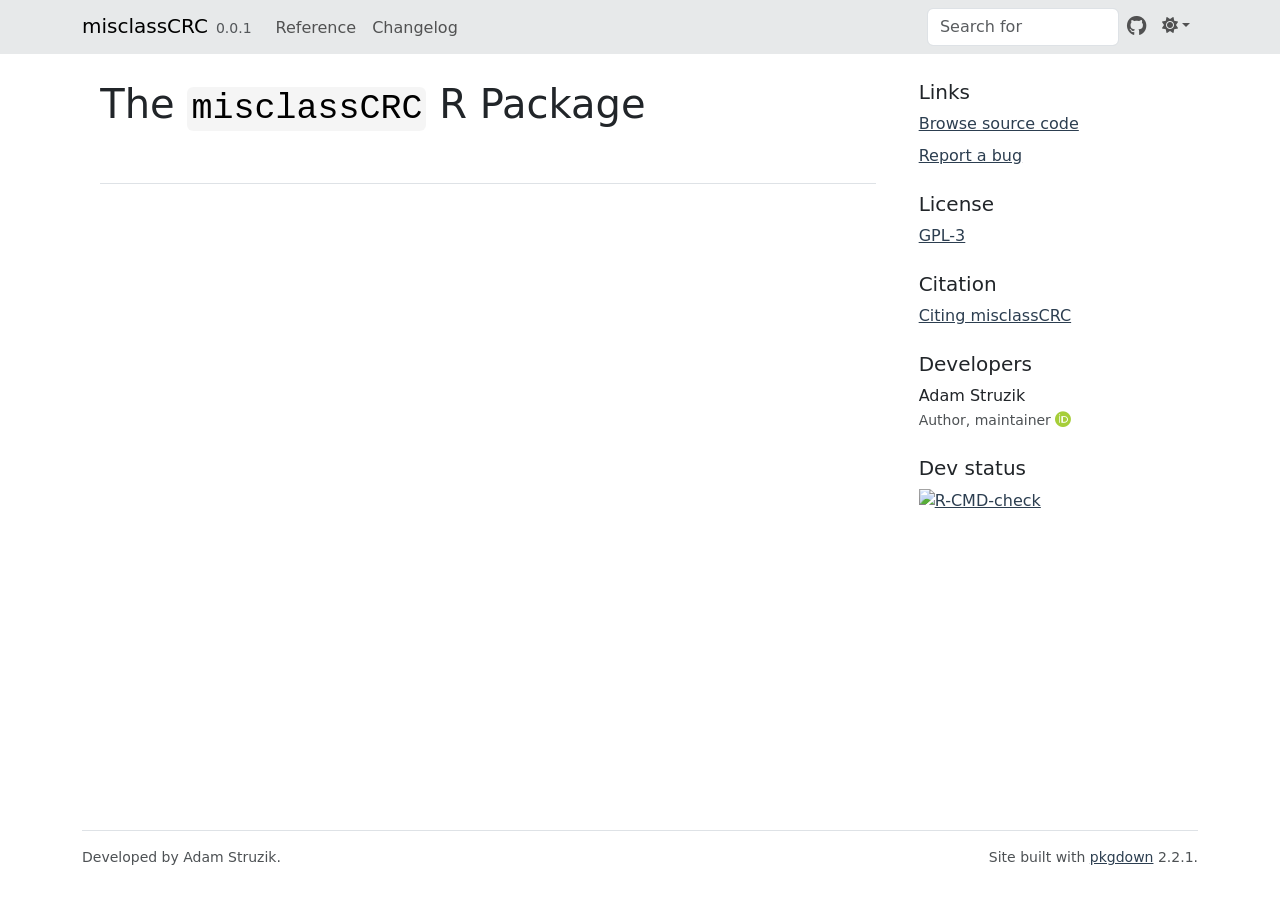
==== index.html @ 1b5b72a5 "Deploying to gh-pages from @ OJALAB/misclassCRC@23396c3eeffad8eb84b8a3909a2fab930eef0479 🚀" ====
<!DOCTYPE html>
<!-- Generated by pkgdown: do not edit by hand --><html lang="en">
<head>
<meta http-equiv="Content-Type" content="text/html; charset=UTF-8">
<meta charset="utf-8">
<meta http-equiv="X-UA-Compatible" content="IE=edge">
<meta name="viewport" content="width=device-width, initial-scale=1, shrink-to-fit=no">
<title>Capture-Recapture Models with Latent Classes and Error Correction • misclassCRC</title>
<!-- katex math --><link rel="stylesheet" href="https://cdn.jsdelivr.net/npm/katex@0.16.11/dist/katex.min.css" integrity="sha384-nB0miv6/jRmo5UMMR1wu3Gz6NLsoTkbqJghGIsx//Rlm+ZU03BU6SQNC66uf4l5+" crossorigin="anonymous">
<script defer src="https://cdn.jsdelivr.net/npm/katex@0.16.11/dist/katex.min.js" integrity="sha384-7zkQWkzuo3B5mTepMUcHkMB5jZaolc2xDwL6VFqjFALcbeS9Ggm/Yr2r3Dy4lfFg" crossorigin="anonymous"></script><script defer src="https://cdn.jsdelivr.net/npm/katex@0.16.11/dist/contrib/auto-render.min.js" integrity="sha384-43gviWU0YVjaDtb/GhzOouOXtZMP/7XUzwPTstBeZFe/+rCMvRwr4yROQP43s0Xk" crossorigin="anonymous" onload="renderMathInElement(document.body);"></script><script src="katex-auto.js"></script><script src="lightswitch.js"></script><script src="deps/jquery-3.6.0/jquery-3.6.0.min.js"></script><meta name="viewport" content="width=device-width, initial-scale=1, shrink-to-fit=no">
<link href="deps/bootstrap-5.3.8/bootstrap.min.css" rel="stylesheet">
<script src="deps/bootstrap-5.3.8/bootstrap.bundle.min.js"></script><link href="deps/font-awesome-6.5.2/css/all.min.css" rel="stylesheet">
<link href="deps/font-awesome-6.5.2/css/v4-shims.min.css" rel="stylesheet">
<script src="deps/headroom-0.11.0/headroom.min.js"></script><script src="deps/headroom-0.11.0/jQuery.headroom.min.js"></script><script src="deps/bootstrap-toc-1.0.1/bootstrap-toc.min.js"></script><script src="deps/clipboard.js-2.0.11/clipboard.min.js"></script><script src="deps/search-1.0.0/autocomplete.jquery.min.js"></script><script src="deps/search-1.0.0/fuse.min.js"></script><script src="deps/search-1.0.0/mark.min.js"></script><!-- pkgdown --><script src="pkgdown.js"></script><meta property="og:title" content="Capture-Recapture Models with Latent Classes and Error Correction">
<meta name="description" content="An R package for capture-recapture models with latent classes and error correction.">
<meta property="og:description" content="An R package for capture-recapture models with latent classes and error correction.">
</head>
<body>
    <a href="#main" class="visually-hidden-focusable">Skip to contents</a>


    <nav class="navbar navbar-expand-lg fixed-top " aria-label="Site navigation"><div class="container">

    <a class="navbar-brand me-2" href="index.html">misclassCRC</a>

    <small class="nav-text text-muted me-auto" data-bs-toggle="tooltip" data-bs-placement="bottom" title="">0.0.1</small>


    <button class="navbar-toggler" type="button" data-bs-toggle="collapse" data-bs-target="#navbar" aria-controls="navbar" aria-expanded="false" aria-label="Toggle navigation">
      <span class="navbar-toggler-icon"></span>
    </button>

    <div id="navbar" class="collapse navbar-collapse ms-3">
      <ul class="navbar-nav me-auto">
<li class="nav-item"><a class="nav-link" href="reference/index.html">Reference</a></li>
<li class="nav-item"><a class="nav-link" href="news/index.html">Changelog</a></li>
      </ul>
<ul class="navbar-nav">
<li class="nav-item"><form class="form-inline" role="search">
 <input class="form-control" type="search" name="search-input" id="search-input" autocomplete="off" aria-label="Search site" placeholder="Search for" data-search-index="search.json">
</form></li>
<li class="nav-item"><a class="external-link nav-link" href="https://github.com/OJALAB/misclassCRC/" aria-label="GitHub"><span class="fa fab fa-github fa-lg"></span></a></li>
<li class="nav-item dropdown">
  <button class="nav-link dropdown-toggle" type="button" id="dropdown-lightswitch" data-bs-toggle="dropdown" aria-expanded="false" aria-haspopup="true" aria-label="Light switch"><span class="fa fa-sun"></span></button>
  <ul class="dropdown-menu dropdown-menu-end" aria-labelledby="dropdown-lightswitch">
<li><button class="dropdown-item" data-bs-theme-value="light"><span class="fa fa-sun"></span> Light</button></li>
    <li><button class="dropdown-item" data-bs-theme-value="dark"><span class="fa fa-moon"></span> Dark</button></li>
    <li><button class="dropdown-item" data-bs-theme-value="auto"><span class="fa fa-adjust"></span> Auto</button></li>
  </ul>
</li>
      </ul>
</div>


  </div>
</nav><div class="container template-home">
<div class="row">
  <main id="main" class="col-md-9"><div class="section level1">
<div class="page-header"><h1 id="the-misclasscrc-r-package">The <code>misclassCRC</code> R Package<a class="anchor" aria-label="anchor" href="#the-misclasscrc-r-package"></a>
</h1></div>
<!-- badges: start -->

</div>
  </main><aside class="col-md-3"><div class="links">
<h2 data-toc-skip>Links</h2>
<ul class="list-unstyled">
<li><a href="https://github.com/OJALAB/misclassCRC/" class="external-link">Browse source code</a></li>
<li><a href="https://github.com/OJALAB/misclassCRC/issues" class="external-link">Report a bug</a></li>
</ul>
</div>

<div class="license">
<h2 data-toc-skip>License</h2>
<ul class="list-unstyled">
<li><a href="https://www.r-project.org/Licenses/GPL-3" class="external-link">GPL-3</a></li>
</ul>
</div>


<div class="citation">
<h2 data-toc-skip>Citation</h2>
<ul class="list-unstyled">
<li><a href="authors.html#citation">Citing misclassCRC</a></li>
</ul>
</div>

<div class="developers">
<h2 data-toc-skip>Developers</h2>
<ul class="list-unstyled">
<li>Adam Struzik <br><small class="roles"> Author, maintainer </small> <a href="https://orcid.org/0009-0002-2547-482X" target="orcid.widget" aria-label="ORCID" class="external-link"><span class="fab fa-orcid orcid" aria-hidden="true"></span></a>  </li>
</ul>
</div>

<div class="dev-status">
<h2 data-toc-skip>Dev status</h2>
<ul class="list-unstyled">
<li><a href="https://github.com/OJALAB/misclassCRC/actions/workflows/R-CMD-check.yaml" class="external-link"><img src="https://github.com/OJALAB/misclassCRC/actions/workflows/R-CMD-check.yaml/badge.svg" alt="R-CMD-check"></a></li>
</ul>
</div>

  </aside>
</div>


    <footer><div class="pkgdown-footer-left">
  <p>Developed by Adam Struzik.</p>
</div>

<div class="pkgdown-footer-right">
  <p>Site built with <a href="https://pkgdown.r-lib.org/" class="external-link">pkgdown</a> 2.2.1.</p>
</div>

    </footer>
</div>





  </body>
</html>
---- deps/font-awesome-6.5.2/css/v4-shims.min.css ----
/*!
 * Font Awesome Free 6.5.2 by @fontawesome - https://fontawesome.com
 * License - https://fontawesome.com/license/free (Icons: CC BY 4.0, Fonts: SIL OFL 1.1, Code: MIT License)
 * Copyright 2024 Fonticons, Inc.
 */
.fa.fa-glass:before{content:"\f000"}.fa.fa-envelope-o{font-family:"Font Awesome 6 Free";font-weight:400}.fa.fa-envelope-o:before{content:"\f0e0"}.fa.fa-star-o{font-family:"Font Awesome 6 Free";font-weight:400}.fa.fa-star-o:before{content:"\f005"}.fa.fa-close:before,.fa.fa-remove:before{content:"\f00d"}.fa.fa-gear:before{content:"\f013"}.fa.fa-trash-o{font-family:"Font Awesome 6 Free";font-weight:400}.fa.fa-trash-o:before{content:"\f2ed"}.fa.fa-home:before{content:"\f015"}.fa.fa-file-o{font-family:"Font Awesome 6 Free";font-weight:400}.fa.fa-file-o:before{content:"\f15b"}.fa.fa-clock-o{font-family:"Font Awesome 6 Free";font-weight:400}.fa.fa-clock-o:before{content:"\f017"}.fa.fa-arrow-circle-o-down{font-family:"Font Awesome 6 Free";font-weight:400}.fa.fa-arrow-circle-o-down:before{content:"\f358"}.fa.fa-arrow-circle-o-up{font-family:"Font Awesome 6 Free";font-weight:400}.fa.fa-arrow-circle-o-up:before{content:"\f35b"}.fa.fa-play-circle-o{font-family:"Font Awesome 6 Free";font-weight:400}.fa.fa-play-circle-o:before{content:"\f144"}.fa.fa-repeat:before,.fa.fa-rotate-right:before{content:"\f01e"}.fa.fa-refresh:before{content:"\f021"}.fa.fa-list-alt{font-family:"Font Awesome 6 Free";font-weight:400}.fa.fa-list-alt:before{content:"\f022"}.fa.fa-dedent:before{content:"\f03b"}.fa.fa-video-camera:before{content:"\f03d"}.fa.fa-picture-o{font-family:"Font Awesome 6 Free";font-weight:400}.fa.fa-picture-o:before{content:"\f03e"}.fa.fa-photo{font-family:"Font Awesome 6 Free";font-weight:400}.fa.fa-photo:before{content:"\f03e"}.fa.fa-image{font-family:"Font Awesome 6 Free";font-weight:400}.fa.fa-image:before{content:"\f03e"}.fa.fa-map-marker:before{content:"\f3c5"}.fa.fa-pencil-square-o{font-family:"Font Awesome 6 Free";font-weight:400}.fa.fa-pencil-square-o:before{content:"\f044"}.fa.fa-edit{font-family:"Font Awesome 6 Free";font-weight:400}.fa.fa-edit:before{content:"\f044"}.fa.fa-share-square-o:before{content:"\f14d"}.fa.fa-check-square-o{font-family:"Font Awesome 6 Free";font-weight:400}.fa.fa-check-square-o:before{content:"\f14a"}.fa.fa-arrows:before{content:"\f0b2"}.fa.fa-times-circle-o{font-family:"Font Awesome 6 Free";font-weight:400}.fa.fa-times-circle-o:before{content:"\f057"}.fa.fa-check-circle-o{font-family:"Font Awesome 6 Free";font-weight:400}.fa.fa-check-circle-o:before{content:"\f058"}.fa.fa-mail-forward:before{content:"\f064"}.fa.fa-expand:before{content:"\f424"}.fa.fa-compress:before{content:"\f422"}.fa.fa-eye,.fa.fa-eye-slash{font-family:"Font Awesome 6 Free";font-weight:400}.fa.fa-warning:before{content:"\f071"}.fa.fa-calendar:before{content:"\f073"}.fa.fa-arrows-v:before{content:"\f338"}.fa.fa-arrows-h:before{content:"\f337"}.fa.fa-bar-chart-o:before,.fa.fa-bar-chart:before{content:"\e0e3"}.fa.fa-twitter-square{font-family:"Font Awesome 6 Brands";font-weight:400}.fa.fa-twitter-square:before{content:"\f081"}.fa.fa-facebook-square{font-family:"Font Awesome 6 Brands";font-weight:400}.fa.fa-facebook-square:before{content:"\f082"}.fa.fa-gears:before{content:"\f085"}.fa.fa-thumbs-o-up{font-family:"Font Awesome 6 Free";font-weight:400}.fa.fa-thumbs-o-up:before{content:"\f164"}.fa.fa-thumbs-o-down{font-family:"Font Awesome 6 Free";font-weight:400}.fa.fa-thumbs-o-down:before{content:"\f165"}.fa.fa-heart-o{font-family:"Font Awesome 6 Free";font-weight:400}.fa.fa-heart-o:before{content:"\f004"}.fa.fa-sign-out:before{content:"\f2f5"}.fa.fa-linkedin-square{font-family:"Font Awesome 6 Brands";font-weight:400}.fa.fa-linkedin-square:before{content:"\f08c"}.fa.fa-thumb-tack:before{content:"\f08d"}.fa.fa-external-link:before{content:"\f35d"}.fa.fa-sign-in:before{content:"\f2f6"}.fa.fa-github-square{font-family:"Font Awesome 6 Brands";font-weight:400}.fa.fa-github-square:before{content:"\f092"}.fa.fa-lemon-o{font-family:"Font Awesome 6 Free";font-weight:400}.fa.fa-lemon-o:before{content:"\f094"}.fa.fa-square-o{font-family:"Font Awesome 6 Free";font-weight:400}.fa.fa-square-o:before{content:"\f0c8"}.fa.fa-bookmark-o{font-family:"Font Awesome 6 Free";font-weight:400}.fa.fa-bookmark-o:before{content:"\f02e"}.fa.fa-facebook,.fa.fa-twitter{font-family:"Font Awesome 6 Brands";font-weight:400}.fa.fa-facebook:before{content:"\f39e"}.fa.fa-facebook-f{font-family:"Font Awesome 6 Brands";font-weight:400}.fa.fa-facebook-f:before{content:"\f39e"}.fa.fa-github{font-family:"Font Awesome 6 Brands";font-weight:400}.fa.fa-credit-card{font-family:"Font Awesome 6 Free";font-weight:400}.fa.fa-feed:before{content:"\f09e"}.fa.fa-hdd-o{font-family:"Font Awesome 6 Free";font-weight:400}.fa.fa-hdd-o:before{content:"\f0a0"}.fa.fa-hand-o-right{font-family:"Font Awesome 6 Free";font-weight:400}.fa.fa-hand-o-right:before{content:"\f0a4"}.fa.fa-hand-o-left{font-family:"Font Awesome 6 Free";font-weight:400}.fa.fa-hand-o-left:before{content:"\f0a5"}.fa.fa-hand-o-up{font-family:"Font Awesome 6 Free";font-weight:400}.fa.fa-hand-o-up:before{content:"\f0a6"}.fa.fa-hand-o-down{font-family:"Font Awesome 6 Free";font-weight:400}.fa.fa-hand-o-down:before{content:"\f0a7"}.fa.fa-globe:before{content:"\f57d"}.fa.fa-tasks:before{content:"\f828"}.fa.fa-arrows-alt:before{content:"\f31e"}.fa.fa-group:before{content:"\f0c0"}.fa.fa-chain:before{content:"\f0c1"}.fa.fa-cut:before{content:"\f0c4"}.fa.fa-files-o{font-family:"Font Awesome 6 Free";font-weight:400}.fa.fa-files-o:before{content:"\f0c5"}.fa.fa-floppy-o{font-family:"Font Awesome 6 Free";font-weight:400}.fa.fa-floppy-o:before{content:"\f0c7"}.fa.fa-save{font-family:"Font Awesome 6 Free";font-weight:400}.fa.fa-save:before{content:"\f0c7"}.fa.fa-navicon:before,.fa.fa-reorder:before{content:"\f0c9"}.fa.fa-magic:before{content:"\e2ca"}.fa.fa-pinterest,.fa.fa-pinterest-square{font-family:"Font Awesome 6 Brands";font-weight:400}.fa.fa-pinterest-square:before{content:"\f0d3"}.fa.fa-google-plus-square{font-family:"Font Awesome 6 Brands";font-weight:400}.fa.fa-google-plus-square:before{content:"\f0d4"}.fa.fa-google-plus{font-family:"Font Awesome 6 Brands";font-weight:400}.fa.fa-google-plus:before{content:"\f0d5"}.fa.fa-money:before{content:"\f3d1"}.fa.fa-unsorted:before{content:"\f0dc"}.fa.fa-sort-desc:before{content:"\f0dd"}.fa.fa-sort-asc:before{content:"\f0de"}.fa.fa-linkedin{font-family:"Font Awesome 6 Brands";font-weight:400}.fa.fa-linkedin:before{content:"\f0e1"}.fa.fa-rotate-left:before{content:"\f0e2"}.fa.fa-legal:before{content:"\f0e3"}.fa.fa-dashboard:before,.fa.fa-tachometer:before{content:"\f625"}.fa.fa-comment-o{font-family:"Font Awesome 6 Free";font-weight:400}.fa.fa-comment-o:before{content:"\f075"}.fa.fa-comments-o{font-family:"Font Awesome 6 Free";font-weight:400}.fa.fa-comments-o:before{content:"\f086"}.fa.fa-flash:before{content:"\f0e7"}.fa.fa-clipboard:before{content:"\f0ea"}.fa.fa-lightbulb-o{font-family:"Font Awesome 6 Free";font-weight:400}.fa.fa-lightbulb-o:before{content:"\f0eb"}.fa.fa-exchange:before{content:"\f362"}.fa.fa-cloud-download:before{content:"\f0ed"}.fa.fa-cloud-upload:before{content:"\f0ee"}.fa.fa-bell-o{font-family:"Font Awesome 6 Free";font-weight:400}.fa.fa-bell-o:before{content:"\f0f3"}.fa.fa-cutlery:before{content:"\f2e7"}.fa.fa-file-text-o{font-family:"Font Awesome 6 Free";font-weight:400}.fa.fa-file-text-o:before{content:"\f15c"}.fa.fa-building-o{font-family:"Font Awesome 6 Free";font-weight:400}.fa.fa-building-o:before{content:"\f1ad"}.fa.fa-hospital-o{font-family:"Font Awesome 6 Free";font-weight:400}.fa.fa-hospital-o:before{content:"\f0f8"}.fa.fa-tablet:before{content:"\f3fa"}.fa.fa-mobile-phone:before,.fa.fa-mobile:before{content:"\f3cd"}.fa.fa-circle-o{font-family:"Font Awesome 6 Free";font-weight:400}.fa.fa-circle-o:before{content:"\f111"}.fa.fa-mail-reply:before{content:"\f3e5"}.fa.fa-github-alt{font-family:"Font Awesome 6 Brands";font-weight:400}.fa.fa-folder-o{font-family:"Font Awesome 6 Free";font-weight:400}.fa.fa-folder-o:before{content:"\f07b"}.fa.fa-folder-open-o{font-family:"Font Awesome 6 Free";font-weight:400}.fa.fa-folder-open-o:before{content:"\f07c"}.fa.fa-smile-o{font-family:"Font Awesome 6 Free";font-weight:400}.fa.fa-smile-o:before{content:"\f118"}.fa.fa-frown-o{font-family:"Font Awesome 6 Free";font-weight:400}.fa.fa-frown-o:before{content:"\f119"}.fa.fa-meh-o{font-family:"Font Awesome 6 Free";font-weight:400}.fa.fa-meh-o:before{content:"\f11a"}.fa.fa-keyboard-o{font-family:"Font Awesome 6 Free";font-weight:400}.fa.fa-keyboard-o:before{content:"\f11c"}.fa.fa-flag-o{font-family:"Font Awesome 6 Free";font-weight:400}.fa.fa-flag-o:before{content:"\f024"}.fa.fa-mail-reply-all:before{content:"\f122"}.fa.fa-star-half-o{font-family:"Font Awesome 6 Free";font-weight:400}.fa.fa-star-half-o:before{content:"\f5c0"}.fa.fa-star-half-empty{font-family:"Font Awesome 6 Free";font-weight:400}.fa.fa-star-half-empty:before{content:"\f5c0"}.fa.fa-star-half-full{font-family:"Font Awesome 6 Free";font-weight:400}.fa.fa-star-half-full:before{content:"\f5c0"}.fa.fa-code-fork:before{content:"\f126"}.fa.fa-chain-broken:before,.fa.fa-unlink:before{content:"\f127"}.fa.fa-calendar-o{font-family:"Font Awesome 6 Free";font-weight:400}.fa.fa-calendar-o:before{content:"\f133"}.fa.fa-css3,.fa.fa-html5,.fa.fa-maxcdn{font-family:"Font Awesome 6 Brands";font-weight:400}.fa.fa-unlock-alt:before{content:"\f09c"}.fa.fa-minus-square-o{font-family:"Font Awesome 6 Free";font-weight:400}.fa.fa-minus-square-o:before{content:"\f146"}.fa.fa-level-up:before{content:"\f3bf"}.fa.fa-level-down:before{content:"\f3be"}.fa.fa-pencil-square:before{content:"\f14b"}.fa.fa-external-link-square:before{content:"\f360"}.fa.fa-compass{font-family:"Font Awesome 6 Free";font-weight:400}.fa.fa-caret-square-o-down{font-family:"Font Awesome 6 Free";font-weight:400}.fa.fa-caret-square-o-down:before{content:"\f150"}.fa.fa-toggle-down{font-family:"Font Awesome 6 Free";font-weight:400}.fa.fa-toggle-down:before{content:"\f150"}.fa.fa-caret-square-o-up{font-family:"Font Awesome 6 Free";font-weight:400}.fa.fa-caret-square-o-up:before{content:"\f151"}.fa.fa-toggle-up{font-family:"Font Awesome 6 Free";font-weight:400}.fa.fa-toggle-up:before{content:"\f151"}.fa.fa-caret-square-o-right{font-family:"Font Awesome 6 Free";font-weight:400}.fa.fa-caret-square-o-right:before{content:"\f152"}.fa.fa-toggle-right{font-family:"Font Awesome 6 Free";font-weight:400}.fa.fa-toggle-right:before{content:"\f152"}.fa.fa-eur:before,.fa.fa-euro:before{content:"\f153"}.fa.fa-gbp:before{content:"\f154"}.fa.fa-dollar:before,.fa.fa-usd:before{content:"\24"}.fa.fa-inr:before,.fa.fa-rupee:before{content:"\e1bc"}.fa.fa-cny:before,.fa.fa-jpy:before,.fa.fa-rmb:before,.fa.fa-yen:before{content:"\f157"}.fa.fa-rouble:before,.fa.fa-rub:before,.fa.fa-ruble:before{content:"\f158"}.fa.fa-krw:before,.fa.fa-won:before{content:"\f159"}.fa.fa-bitcoin,.fa.fa-btc{font-family:"Font Awesome 6 Brands";font-weight:400}.fa.fa-bitcoin:before{content:"\f15a"}.fa.fa-file-text:before{content:"\f15c"}.fa.fa-sort-alpha-asc:before{content:"\f15d"}.fa.fa-sort-alpha-desc:before{content:"\f881"}.fa.fa-sort-amount-asc:before{content:"\f884"}.fa.fa-sort-amount-desc:before{content:"\f160"}.fa.fa-sort-numeric-asc:before{content:"\f162"}.fa.fa-sort-numeric-desc:before{content:"\f886"}.fa.fa-youtube-square{font-family:"Font Awesome 6 Brands";font-weight:400}.fa.fa-youtube-square:before{content:"\f431"}.fa.fa-xing,.fa.fa-xing-square,.fa.fa-youtube{font-family:"Font Awesome 6 Brands";font-weight:400}.fa.fa-xing-square:before{content:"\f169"}.fa.fa-youtube-play{font-family:"Font Awesome 6 Brands";font-weight:400}.fa.fa-youtube-play:before{content:"\f167"}.fa.fa-adn,.fa.fa-bitbucket,.fa.fa-bitbucket-square,.fa.fa-dropbox,.fa.fa-flickr,.fa.fa-instagram,.fa.fa-stack-overflow{font-family:"Font Awesome 6 Brands";font-weight:400}.fa.fa-bitbucket-square:before{content:"\f171"}.fa.fa-tumblr,.fa.fa-tumblr-square{font-family:"Font Awesome 6 Brands";font-weight:400}.fa.fa-tumblr-square:before{content:"\f174"}.fa.fa-long-arrow-down:before{content:"\f309"}.fa.fa-long-arrow-up:before{content:"\f30c"}.fa.fa-long-arrow-left:before{content:"\f30a"}.fa.fa-long-arrow-right:before{content:"\f30b"}.fa.fa-android,.fa.fa-apple,.fa.fa-dribbble,.fa.fa-foursquare,.fa.fa-gittip,.fa.fa-gratipay,.fa.fa-linux,.fa.fa-skype,.fa.fa-trello,.fa.fa-windows{font-family:"Font Awesome 6 Brands";font-weight:400}.fa.fa-gittip:before{content:"\f184"}.fa.fa-sun-o{font-family:"Font Awesome 6 Free";font-weight:400}.fa.fa-sun-o:before{content:"\f185"}.fa.fa-moon-o{font-family:"Font Awesome 6 Free";font-weight:400}.fa.fa-moon-o:before{content:"\f186"}.fa.fa-pagelines,.fa.fa-renren,.fa.fa-stack-exchange,.fa.fa-vk,.fa.fa-weibo{font-family:"Font Awesome 6 Brands";font-weight:400}.fa.fa-arrow-circle-o-right{font-family:"Font Awesome 6 Free";font-weight:400}.fa.fa-arrow-circle-o-right:before{content:"\f35a"}.fa.fa-arrow-circle-o-left{font-family:"Font Awesome 6 Free";font-weight:400}.fa.fa-arrow-circle-o-left:before{content:"\f359"}.fa.fa-caret-square-o-left{font-family:"Font Awesome 6 Free";font-weight:400}.fa.fa-caret-square-o-left:before{content:"\f191"}.fa.fa-toggle-left{font-family:"Font Awesome 6 Free";font-weight:400}.fa.fa-toggle-left:before{content:"\f191"}.fa.fa-dot-circle-o{font-family:"Font Awesome 6 Free";font-weight:400}.fa.fa-dot-circle-o:before{content:"\f192"}.fa.fa-vimeo-square{font-family:"Font Awesome 6 Brands";font-weight:400}.fa.fa-vimeo-square:before{content:"\f194"}.fa.fa-try:before,.fa.fa-turkish-lira:before{content:"\e2bb"}.fa.fa-plus-square-o{font-family:"Font Awesome 6 Free";font-weight:400}.fa.fa-plus-square-o:before{content:"\f0fe"}.fa.fa-openid,.fa.fa-slack,.fa.fa-wordpress{font-family:"Font Awesome 6 Brands";font-weight:400}.fa.fa-bank:before,.fa.fa-institution:before{content:"\f19c"}.fa.fa-mortar-board:before{content:"\f19d"}.fa.fa-google,.fa.fa-reddit,.fa.fa-reddit-square,.fa.fa-yahoo{font-family:"Font Awesome 6 Brands";font-weight:400}.fa.fa-reddit-square:before{content:"\f1a2"}.fa.fa-behance,.fa.fa-behance-square,.fa.fa-delicious,.fa.fa-digg,.fa.fa-drupal,.fa.fa-joomla,.fa.fa-pied-piper-alt,.fa.fa-pied-piper-pp,.fa.fa-stumbleupon,.fa.fa-stumbleupon-circle{font-family:"Font Awesome 6 Brands";font-weight:400}.fa.fa-behance-square:before{content:"\f1b5"}.fa.fa-steam,.fa.fa-steam-square{font-family:"Font Awesome 6 Brands";font-weight:400}.fa.fa-steam-square:before{content:"\f1b7"}.fa.fa-automobile:before{content:"\f1b9"}.fa.fa-cab:before{content:"\f1ba"}.fa.fa-deviantart,.fa.fa-soundcloud,.fa.fa-spotify{font-family:"Font Awesome 6 Brands";font-weight:400}.fa.fa-file-pdf-o{font-family:"Font Awesome 6 Free";font-weight:400}.fa.fa-file-pdf-o:before{content:"\f1c1"}.fa.fa-file-word-o{font-family:"Font Awesome 6 Free";font-weight:400}.fa.fa-file-word-o:before{content:"\f1c2"}.fa.fa-file-excel-o{font-family:"Font Awesome 6 Free";font-weight:400}.fa.fa-file-excel-o:before{content:"\f1c3"}.fa.fa-file-powerpoint-o{font-family:"Font Awesome 6 Free";font-weight:400}.fa.fa-file-powerpoint-o:before{content:"\f1c4"}.fa.fa-file-image-o{font-family:"Font Awesome 6 Free";font-weight:400}.fa.fa-file-image-o:before{content:"\f1c5"}.fa.fa-file-photo-o{font-family:"Font Awesome 6 Free";font-weight:400}.fa.fa-file-photo-o:before{content:"\f1c5"}.fa.fa-file-picture-o{font-family:"Font Awesome 6 Free";font-weight:400}.fa.fa-file-picture-o:before{content:"\f1c5"}.fa.fa-file-archive-o{font-family:"Font Awesome 6 Free";font-weight:400}.fa.fa-file-archive-o:before{content:"\f1c6"}.fa.fa-file-zip-o{font-family:"Font Awesome 6 Free";font-weight:400}.fa.fa-file-zip-o:before{content:"\f1c6"}.fa.fa-file-audio-o{font-family:"Font Awesome 6 Free";font-weight:400}.fa.fa-file-audio-o:before{content:"\f1c7"}.fa.fa-file-sound-o{font-family:"Font Awesome 6 Free";font-weight:400}.fa.fa-file-sound-o:before{content:"\f1c7"}.fa.fa-file-video-o{font-family:"Font Awesome 6 Free";font-weight:400}.fa.fa-file-video-o:before{content:"\f1c8"}.fa.fa-file-movie-o{font-family:"Font Awesome 6 Free";font-weight:400}.fa.fa-file-movie-o:before{content:"\f1c8"}.fa.fa-file-code-o{font-family:"Font Awesome 6 Free";font-weight:400}.fa.fa-file-code-o:before{content:"\f1c9"}.fa.fa-codepen,.fa.fa-jsfiddle,.fa.fa-vine{font-family:"Font Awesome 6 Brands";font-weight:400}.fa.fa-life-bouy:before,.fa.fa-life-buoy:before,.fa.fa-life-saver:before,.fa.fa-support:before{content:"\f1cd"}.fa.fa-circle-o-notch:before{content:"\f1ce"}.fa.fa-ra,.fa.fa-rebel{font-family:"Font Awesome 6 Brands";font-weight:400}.fa.fa-ra:before{content:"\f1d0"}.fa.fa-resistance{font-family:"Font Awesome 6 Brands";font-weight:400}.fa.fa-resistance:before{content:"\f1d0"}.fa.fa-empire,.fa.fa-ge{font-family:"Font Awesome 6 Brands";font-weight:400}.fa.fa-ge:before{content:"\f1d1"}.fa.fa-git-square{font-family:"Font Awesome 6 Brands";font-weight:400}.fa.fa-git-square:before{content:"\f1d2"}.fa.fa-git,.fa.fa-hacker-news,.fa.fa-y-combinator-square{font-family:"Font Awesome 6 Brands";font-weight:400}.fa.fa-y-combinator-square:before{content:"\f1d4"}.fa.fa-yc-square{font-family:"Font Awesome 6 Brands";font-weight:400}.fa.fa-yc-square:before{content:"\f1d4"}.fa.fa-qq,.fa.fa-tencent-weibo,.fa.fa-wechat,.fa.fa-weixin{font-family:"Font Awesome 6 Brands";font-weight:400}.fa.fa-wechat:before{content:"\f1d7"}.fa.fa-send:before{content:"\f1d8"}.fa.fa-paper-plane-o{font-family:"Font Awesome 6 Free";font-weight:400}.fa.fa-paper-plane-o:before{content:"\f1d8"}.fa.fa-send-o{font-family:"Font Awesome 6 Free";font-weight:400}.fa.fa-send-o:before{content:"\f1d8"}.fa.fa-circle-thin{font-family:"Font Awesome 6 Free";font-weight:400}.fa.fa-circle-thin:before{content:"\f111"}.fa.fa-header:before{content:"\f1dc"}.fa.fa-futbol-o{font-family:"Font Awesome 6 Free";font-weight:400}.fa.fa-futbol-o:before{content:"\f1e3"}.fa.fa-soccer-ball-o{font-family:"Font Awesome 6 Free";font-weight:400}.fa.fa-soccer-ball-o:before{content:"\f1e3"}.fa.fa-slideshare,.fa.fa-twitch,.fa.fa-yelp{font-family:"Font Awesome 6 Brands";font-weight:400}.fa.fa-newspaper-o{font-family:"Font Awesome 6 Free";font-weight:400}.fa.fa-newspaper-o:before{content:"\f1ea"}.fa.fa-cc-amex,.fa.fa-cc-discover,.fa.fa-cc-mastercard,.fa.fa-cc-paypal,.fa.fa-cc-stripe,.fa.fa-cc-visa,.fa.fa-google-wallet,.fa.fa-paypal{font-family:"Font Awesome 6 Brands";font-weight:400}.fa.fa-bell-slash-o{font-family:"Font Awesome 6 Free";font-weight:400}.fa.fa-bell-slash-o:before{content:"\f1f6"}.fa.fa-trash:before{content:"\f2ed"}.fa.fa-copyright{font-family:"Font Awesome 6 Free";font-weight:400}.fa.fa-eyedropper:before{content:"\f1fb"}.fa.fa-area-chart:before{content:"\f1fe"}.fa.fa-pie-chart:before{content:"\f200"}.fa.fa-line-chart:before{content:"\f201"}.fa.fa-lastfm,.fa.fa-lastfm-square{font-family:"Font Awesome 6 Brands";font-weight:400}.fa.fa-lastfm-square:before{content:"\f203"}.fa.fa-angellist,.fa.fa-ioxhost{font-family:"Font Awesome 6 Brands";font-weight:400}.fa.fa-cc{font-family:"Font Awesome 6 Free";font-weight:400}.fa.fa-cc:before{content:"\f20a"}.fa.fa-ils:before,.fa.fa-shekel:before,.fa.fa-sheqel:before{content:"\f20b"}.fa.fa-buysellads,.fa.fa-connectdevelop,.fa.fa-dashcube,.fa.fa-forumbee,.fa.fa-leanpub,.fa.fa-sellsy,.fa.fa-shirtsinbulk,.fa.fa-simplybuilt,.fa.fa-skyatlas{font-family:"Font Awesome 6 Brands";font-weight:400}.fa.fa-diamond{font-family:"Font Awesome 6 Free";font-weight:400}.fa.fa-diamond:before{content:"\f3a5"}.fa.fa-intersex:before,.fa.fa-transgender:before{content:"\f224"}.fa.fa-transgender-alt:before{content:"\f225"}.fa.fa-facebook-official{font-family:"Font Awesome 6 Brands";font-weight:400}.fa.fa-facebook-official:before{content:"\f09a"}.fa.fa-pinterest-p,.fa.fa-whatsapp{font-family:"Font Awesome 6 Brands";font-weight:400}.fa.fa-hotel:before{content:"\f236"}.fa.fa-medium,.fa.fa-viacoin,.fa.fa-y-combinator,.fa.fa-yc{font-family:"Font Awesome 6 Brands";font-weight:400}.fa.fa-yc:before{content:"\f23b"}.fa.fa-expeditedssl,.fa.fa-opencart,.fa.fa-optin-monster{font-family:"Font Awesome 6 Brands";font-weight:400}.fa.fa-battery-4:before,.fa.fa-battery:before{content:"\f240"}.fa.fa-battery-3:before{content:"\f241"}.fa.fa-battery-2:before{content:"\f242"}.fa.fa-battery-1:before{content:"\f243"}.fa.fa-battery-0:before{content:"\f244"}.fa.fa-object-group,.fa.fa-object-ungroup,.fa.fa-sticky-note-o{font-family:"Font Awesome 6 Free";font-weight:400}.fa.fa-sticky-note-o:before{content:"\f249"}.fa.fa-cc-diners-club,.fa.fa-cc-jcb{font-family:"Font Awesome 6 Brands";font-weight:400}.fa.fa-clone{font-family:"Font Awesome 6 Free";font-weight:400}.fa.fa-hourglass-o:before{content:"\f254"}.fa.fa-hourglass-1:before{content:"\f251"}.fa.fa-hourglass-2:before{content:"\f252"}.fa.fa-hourglass-3:before{content:"\f253"}.fa.fa-hand-rock-o{font-family:"Font Awesome 6 Free";font-weight:400}.fa.fa-hand-rock-o:before{content:"\f255"}.fa.fa-hand-grab-o{font-family:"Font Awesome 6 Free";font-weight:400}.fa.fa-hand-grab-o:before{content:"\f255"}.fa.fa-hand-paper-o{font-family:"Font Awesome 6 Free";font-weight:400}.fa.fa-hand-paper-o:before{content:"\f256"}.fa.fa-hand-stop-o{font-family:"Font Awesome 6 Free";font-weight:400}.fa.fa-hand-stop-o:before{content:"\f256"}.fa.fa-hand-scissors-o{font-family:"Font Awesome 6 Free";font-weight:400}.fa.fa-hand-scissors-o:before{content:"\f257"}.fa.fa-hand-lizard-o{font-family:"Font Awesome 6 Free";font-weight:400}.fa.fa-hand-lizard-o:before{content:"\f258"}.fa.fa-hand-spock-o{font-family:"Font Awesome 6 Free";font-weight:400}.fa.fa-hand-spock-o:before{content:"\f259"}.fa.fa-hand-pointer-o{font-family:"Font Awesome 6 Free";font-weight:400}.fa.fa-hand-pointer-o:before{content:"\f25a"}.fa.fa-hand-peace-o{font-family:"Font Awesome 6 Free";font-weight:400}.fa.fa-hand-peace-o:before{content:"\f25b"}.fa.fa-registered{font-family:"Font Awesome 6 Free";font-weight:400}.fa.fa-creative-commons,.fa.fa-gg,.fa.fa-gg-circle,.fa.fa-odnoklassniki,.fa.fa-odnoklassniki-square{font-family:"Font Awesome 6 Brands";font-weight:400}.fa.fa-odnoklassniki-square:before{content:"\f264"}.fa.fa-chrome,.fa.fa-firefox,.fa.fa-get-pocket,.fa.fa-internet-explorer,.fa.fa-opera,.fa.fa-safari,.fa.fa-wikipedia-w{font-family:"Font Awesome 6 Brands";font-weight:400}.fa.fa-television:before{content:"\f26c"}.fa.fa-500px,.fa.fa-amazon,.fa.fa-contao{font-family:"Font Awesome 6 Brands";font-weight:400}.fa.fa-calendar-plus-o{font-family:"Font Awesome 6 Free";font-weight:400}.fa.fa-calendar-plus-o:before{content:"\f271"}.fa.fa-calendar-minus-o{font-family:"Font Awesome 6 Free";font-weight:400}.fa.fa-calendar-minus-o:before{content:"\f272"}.fa.fa-calendar-times-o{font-family:"Font Awesome 6 Free";font-weight:400}.fa.fa-calendar-times-o:before{content:"\f273"}.fa.fa-calendar-check-o{font-family:"Font Awesome 6 Free";font-weight:400}.fa.fa-calendar-check-o:before{content:"\f274"}.fa.fa-map-o{font-family:"Font Awesome 6 Free";font-weight:400}.fa.fa-map-o:before{content:"\f279"}.fa.fa-commenting:before{content:"\f4ad"}.fa.fa-commenting-o{font-family:"Font Awesome 6 Free";font-weight:400}.fa.fa-commenting-o:before{content:"\f4ad"}.fa.fa-houzz,.fa.fa-vimeo{font-family:"Font Awesome 6 Brands";font-weight:400}.fa.fa-vimeo:before{content:"\f27d"}.fa.fa-black-tie,.fa.fa-edge,.fa.fa-fonticons,.fa.fa-reddit-alien{font-family:"Font Awesome 6 Brands";font-weight:400}.fa.fa-credit-card-alt:before{content:"\f09d"}.fa.fa-codiepie,.fa.fa-fort-awesome,.fa.fa-mixcloud,.fa.fa-modx,.fa.fa-product-hunt,.fa.fa-scribd,.fa.fa-usb{font-family:"Font Awesome 6 Brands";font-weight:400}.fa.fa-pause-circle-o{font-family:"Font Awesome 6 Free";font-weight:400}.fa.fa-pause-circle-o:before{content:"\f28b"}.fa.fa-stop-circle-o{font-family:"Font Awesome 6 Free";font-weight:400}.fa.fa-stop-circle-o:before{content:"\f28d"}.fa.fa-bluetooth,.fa.fa-bluetooth-b,.fa.fa-envira,.fa.fa-gitlab,.fa.fa-wheelchair-alt,.fa.fa-wpbeginner,.fa.fa-wpforms{font-family:"Font Awesome 6 Brands";font-weight:400}.fa.fa-wheelchair-alt:before{content:"\f368"}.fa.fa-question-circle-o{font-family:"Font Awesome 6 Free";font-weight:400}.fa.fa-question-circle-o:before{content:"\f059"}.fa.fa-volume-control-phone:before{content:"\f2a0"}.fa.fa-asl-interpreting:before{content:"\f2a3"}.fa.fa-deafness:before,.fa.fa-hard-of-hearing:before{content:"\f2a4"}.fa.fa-glide,.fa.fa-glide-g{font-family:"Font Awesome 6 Brands";font-weight:400}.fa.fa-signing:before{content:"\f2a7"}.fa.fa-viadeo,.fa.fa-viadeo-square{font-family:"Font Awesome 6 Brands";font-weight:400}.fa.fa-viadeo-square:before{content:"\f2aa"}.fa.fa-snapchat,.fa.fa-snapchat-ghost{font-family:"Font Awesome 6 Brands";font-weight:400}.fa.fa-snapchat-ghost:before{content:"\f2ab"}.fa.fa-snapchat-square{font-family:"Font Awesome 6 Brands";font-weight:400}.fa.fa-snapchat-square:before{content:"\f2ad"}.fa.fa-first-order,.fa.fa-google-plus-official,.fa.fa-pied-piper,.fa.fa-themeisle,.fa.fa-yoast{font-family:"Font Awesome 6 Brands";font-weight:400}.fa.fa-google-plus-official:before{content:"\f2b3"}.fa.fa-google-plus-circle{font-family:"Font Awesome 6 Brands";font-weight:400}.fa.fa-google-plus-circle:before{content:"\f2b3"}.fa.fa-fa,.fa.fa-font-awesome{font-family:"Font Awesome 6 Brands";font-weight:400}.fa.fa-fa:before{content:"\f2b4"}.fa.fa-handshake-o{font-family:"Font Awesome 6 Free";font-weight:400}.fa.fa-handshake-o:before{content:"\f2b5"}.fa.fa-envelope-open-o{font-family:"Font Awesome 6 Free";font-weight:400}.fa.fa-envelope-open-o:before{content:"\f2b6"}.fa.fa-linode{font-family:"Font Awesome 6 Brands";font-weight:400}.fa.fa-address-book-o{font-family:"Font Awesome 6 Free";font-weight:400}.fa.fa-address-book-o:before{content:"\f2b9"}.fa.fa-vcard:before{content:"\f2bb"}.fa.fa-address-card-o{font-family:"Font Awesome 6 Free";font-weight:400}.fa.fa-address-card-o:before{content:"\f2bb"}.fa.fa-vcard-o{font-family:"Font Awesome 6 Free";font-weight:400}.fa.fa-vcard-o:before{content:"\f2bb"}.fa.fa-user-circle-o{font-family:"Font Awesome 6 Free";font-weight:400}.fa.fa-user-circle-o:before{content:"\f2bd"}.fa.fa-user-o{font-family:"Font Awesome 6 Free";font-weight:400}.fa.fa-user-o:before{content:"\f007"}.fa.fa-id-badge{font-family:"Font Awesome 6 Free";font-weight:400}.fa.fa-drivers-license:before{content:"\f2c2"}.fa.fa-id-card-o{font-family:"Font Awesome 6 Free";font-weight:400}.fa.fa-id-card-o:before{content:"\f2c2"}.fa.fa-drivers-license-o{font-family:"Font Awesome 6 Free";font-weight:400}.fa.fa-drivers-license-o:before{content:"\f2c2"}.fa.fa-free-code-camp,.fa.fa-quora,.fa.fa-telegram{font-family:"Font Awesome 6 Brands";font-weight:400}.fa.fa-thermometer-4:before,.fa.fa-thermometer:before{content:"\f2c7"}.fa.fa-thermometer-3:before{content:"\f2c8"}.fa.fa-thermometer-2:before{content:"\f2c9"}.fa.fa-thermometer-1:before{content:"\f2ca"}.fa.fa-thermometer-0:before{content:"\f2cb"}.fa.fa-bathtub:before,.fa.fa-s15:before{content:"\f2cd"}.fa.fa-window-maximize,.fa.fa-window-restore{font-family:"Font Awesome 6 Free";font-weight:400}.fa.fa-times-rectangle:before{content:"\f410"}.fa.fa-window-close-o{font-family:"Font Awesome 6 Free";font-weight:400}.fa.fa-window-close-o:before{content:"\f410"}.fa.fa-times-rectangle-o{font-family:"Font Awesome 6 Free";font-weight:400}.fa.fa-times-rectangle-o:before{content:"\f410"}.fa.fa-bandcamp,.fa.fa-eercast,.fa.fa-etsy,.fa.fa-grav,.fa.fa-imdb,.fa.fa-ravelry{font-family:"Font Awesome 6 Brands";font-weight:400}.fa.fa-eercast:before{content:"\f2da"}.fa.fa-snowflake-o{font-family:"Font Awesome 6 Free";font-weight:400}.fa.fa-snowflake-o:before{content:"\f2dc"}.fa.fa-meetup,.fa.fa-superpowers,.fa.fa-wpexplorer{font-family:"Font Awesome 6 Brands";font-weight:400}
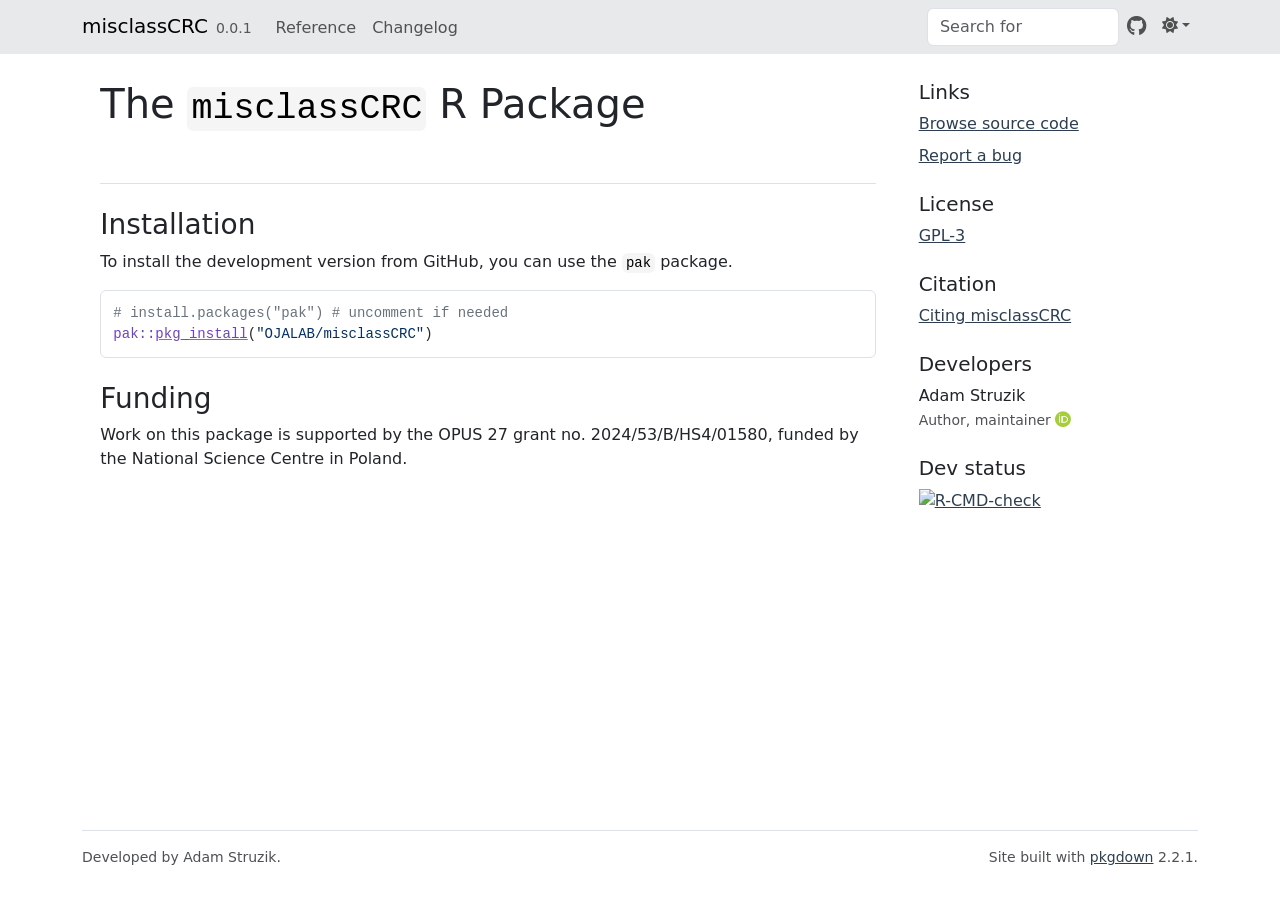
==== commit 44c59cc8: "Deploying to gh-pages from @ OJALAB/misclassCRC@1b2a3b49cba8dee0d0e1921e0dab2b03adc0b323 🚀" ====
--- a/index.html
+++ b/index.html
@@ -12,8 +12,8 @@
 <script src="deps/bootstrap-5.3.8/bootstrap.bundle.min.js"></script><link href="deps/font-awesome-6.5.2/css/all.min.css" rel="stylesheet">
 <link href="deps/font-awesome-6.5.2/css/v4-shims.min.css" rel="stylesheet">
 <script src="deps/headroom-0.11.0/headroom.min.js"></script><script src="deps/headroom-0.11.0/jQuery.headroom.min.js"></script><script src="deps/bootstrap-toc-1.0.1/bootstrap-toc.min.js"></script><script src="deps/clipboard.js-2.0.11/clipboard.min.js"></script><script src="deps/search-1.0.0/autocomplete.jquery.min.js"></script><script src="deps/search-1.0.0/fuse.min.js"></script><script src="deps/search-1.0.0/mark.min.js"></script><!-- pkgdown --><script src="pkgdown.js"></script><meta property="og:title" content="Capture-Recapture Models with Latent Classes and Error Correction">
-<meta name="description" content="An R package for capture-recapture models with latent classes and error correction.">
-<meta property="og:description" content="An R package for capture-recapture models with latent classes and error correction.">
+<meta name="description" content="An R package for capture-recapture models with latent classes and error correction. To be extended.">
+<meta property="og:description" content="An R package for capture-recapture models with latent classes and error correction. To be extended.">
 </head>
 <body>
     <a href="#main" class="visually-hidden-focusable">Skip to contents</a>
@@ -60,6 +60,19 @@
 </h1></div>
 <!-- badges: start -->
 
+<div class="section level2">
+<h2 id="installation">Installation<a class="anchor" aria-label="anchor" href="#installation"></a>
+</h2>
+<p>To install the development version from GitHub, you can use the <code>pak</code> package.</p>
+<div class="sourceCode" id="cb1"><pre class="downlit sourceCode r">
+<code class="sourceCode R"><span><span class="co"># install.packages("pak") # uncomment if needed</span></span>
+<span><span class="fu">pak</span><span class="fu">::</span><span class="fu"><a href="https://pak.r-lib.org/reference/pkg_install.html" class="external-link">pkg_install</a></span><span class="op">(</span><span class="st">"OJALAB/misclassCRC"</span><span class="op">)</span></span></code></pre></div>
+</div>
+<div class="section level2">
+<h2 id="funding">Funding<a class="anchor" aria-label="anchor" href="#funding"></a>
+</h2>
+<p>Work on this package is supported by the OPUS 27 grant no. 2024/53/B/HS4/01580, funded by the National Science Centre in Poland.</p>
+</div>
 </div>
   </main><aside class="col-md-3"><div class="links">
 <h2 data-toc-skip>Links</h2>
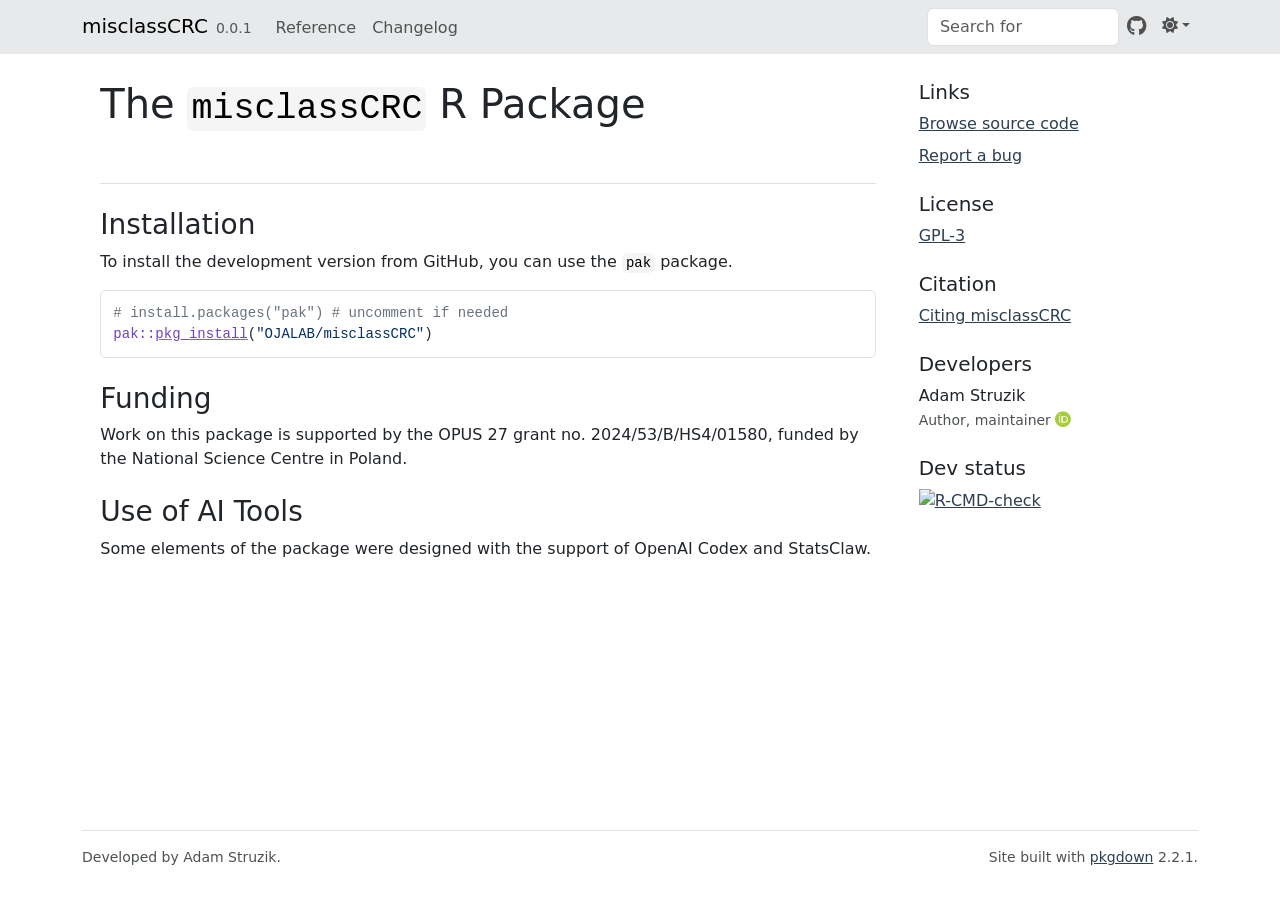
==== commit e05e472e: "Deploying to gh-pages from @ OJALAB/misclassCRC@8c072ece3efbc6d6febe27f23396013fe5348d62 🚀" ====
--- a/index.html
+++ b/index.html
@@ -73,6 +73,11 @@
 </h2>
 <p>Work on this package is supported by the OPUS 27 grant no. 2024/53/B/HS4/01580, funded by the National Science Centre in Poland.</p>
 </div>
+<div class="section level2">
+<h2 id="use-of-ai-tools">Use of AI Tools<a class="anchor" aria-label="anchor" href="#use-of-ai-tools"></a>
+</h2>
+<p>Some elements of the package were designed with the support of OpenAI Codex and StatsClaw.</p>
+</div>
 </div>
   </main><aside class="col-md-3"><div class="links">
 <h2 data-toc-skip>Links</h2>
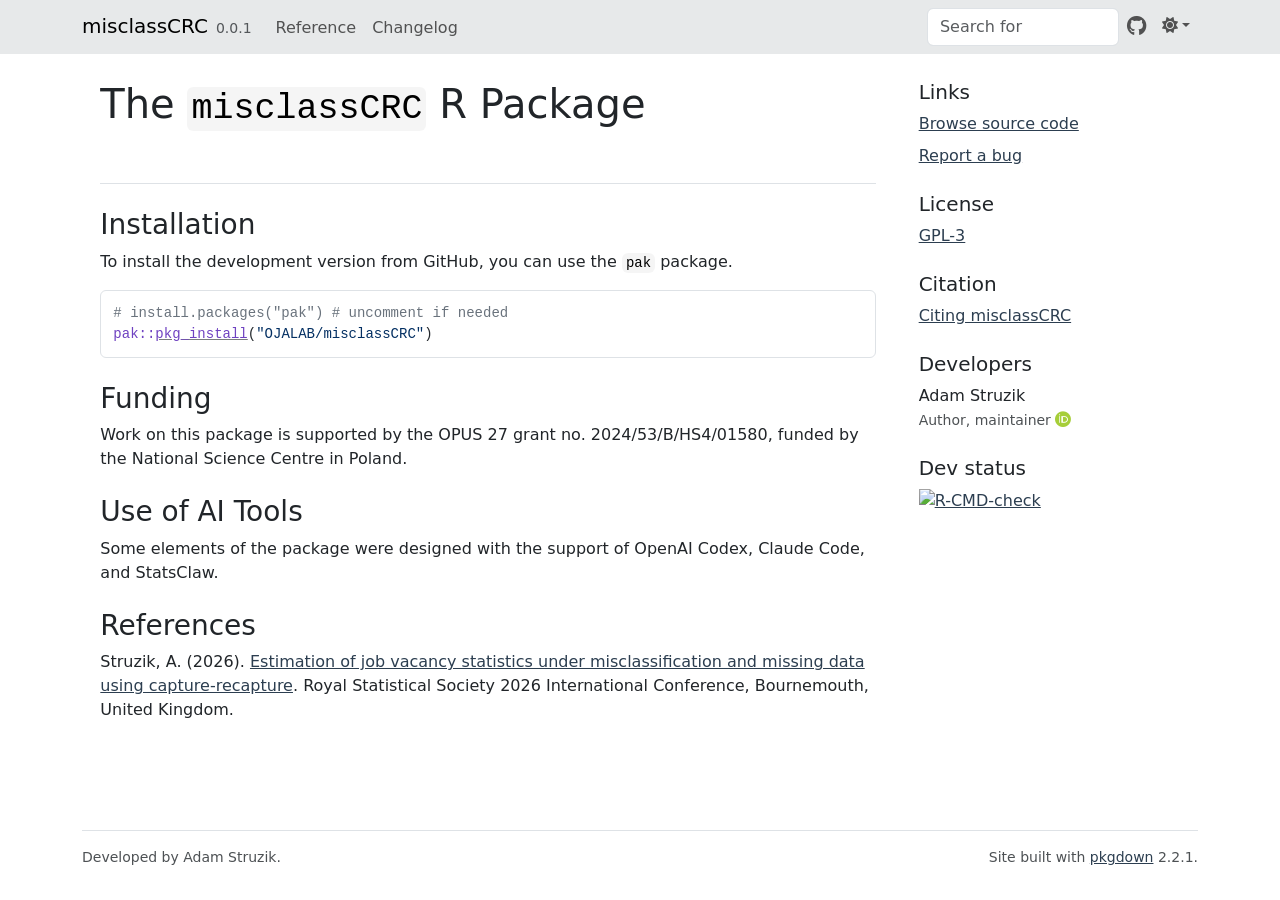
==== commit 6cace2ef: "Deploying to gh-pages from @ OJALAB/misclassCRC@fbc02d2081772b93cb2ea160e5bb45045fffe573 🚀" ====
--- a/index.html
+++ b/index.html
@@ -76,7 +76,12 @@
 <div class="section level2">
 <h2 id="use-of-ai-tools">Use of AI Tools<a class="anchor" aria-label="anchor" href="#use-of-ai-tools"></a>
 </h2>
-<p>Some elements of the package were designed with the support of OpenAI Codex and StatsClaw.</p>
+<p>Some elements of the package were designed with the support of OpenAI Codex, Claude Code, and StatsClaw.</p>
+</div>
+<div class="section level2">
+<h2 id="references">References<a class="anchor" aria-label="anchor" href="#references"></a>
+</h2>
+<p>Struzik, A. (2026). <a href="references/Struzik-RSS-2026.pdf">Estimation of job vacancy statistics under misclassification and missing data using capture-recapture</a>. Royal Statistical Society 2026 International Conference, Bournemouth, United Kingdom.</p>
 </div>
 </div>
   </main><aside class="col-md-3"><div class="links">
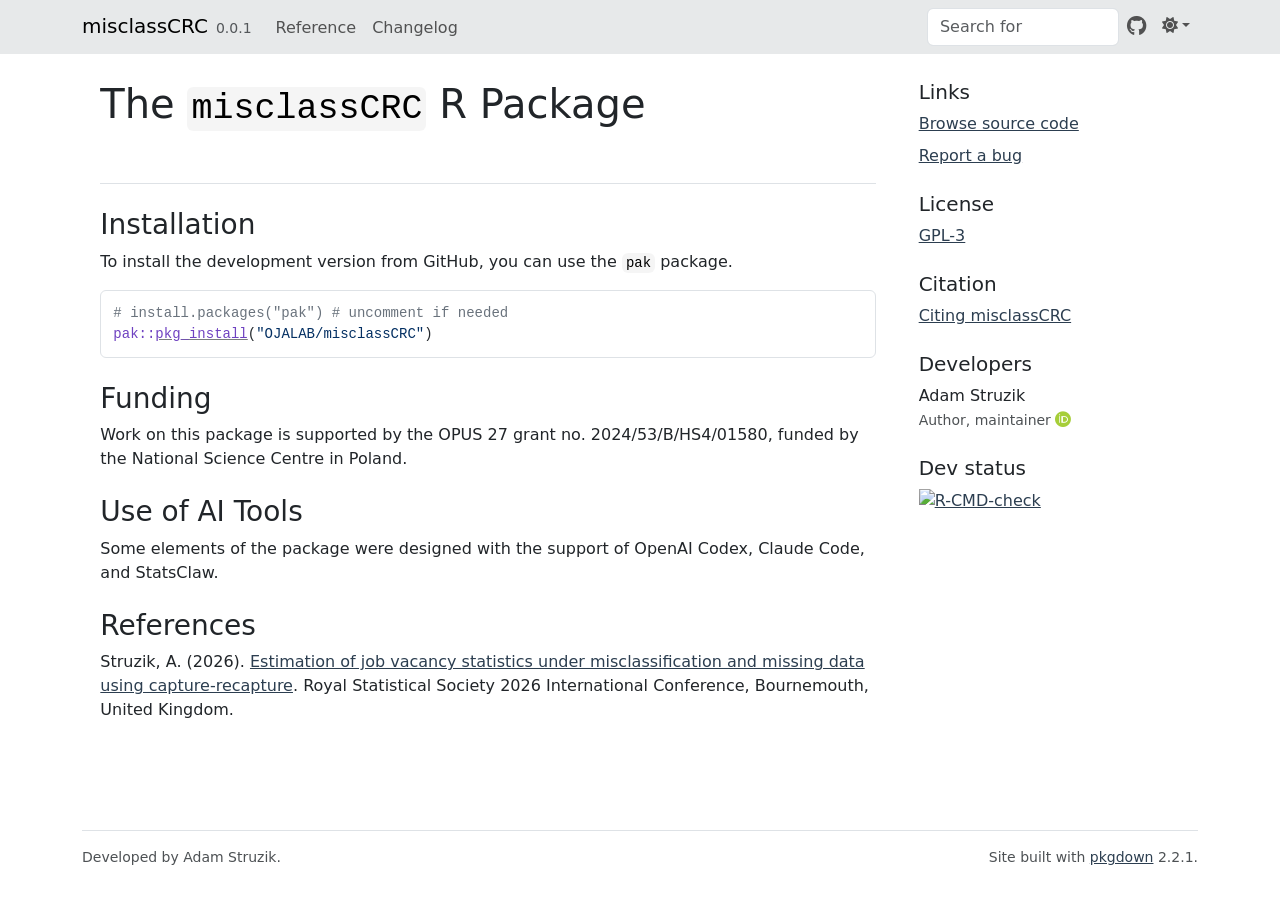
==== commit 516c2731: "Deploying to gh-pages from @ OJALAB/misclassCRC@58785cab8cacdccfffb90fc5858f93e2659f2368 🚀" ====
--- a/index.html
+++ b/index.html
@@ -81,7 +81,7 @@
 <div class="section level2">
 <h2 id="references">References<a class="anchor" aria-label="anchor" href="#references"></a>
 </h2>
-<p>Struzik, A. (2026). <a href="references/Struzik-RSS-2026.pdf">Estimation of job vacancy statistics under misclassification and missing data using capture-recapture</a>. Royal Statistical Society 2026 International Conference, Bournemouth, United Kingdom.</p>
+<p>Struzik, A. (2026). <a href="https://github.com/OJALAB/misclassCRC/blob/main/references/Struzik-RSS-2026.pdf" class="external-link">Estimation of job vacancy statistics under misclassification and missing data using capture-recapture</a>. Royal Statistical Society 2026 International Conference, Bournemouth, United Kingdom.</p>
 </div>
 </div>
   </main><aside class="col-md-3"><div class="links">
